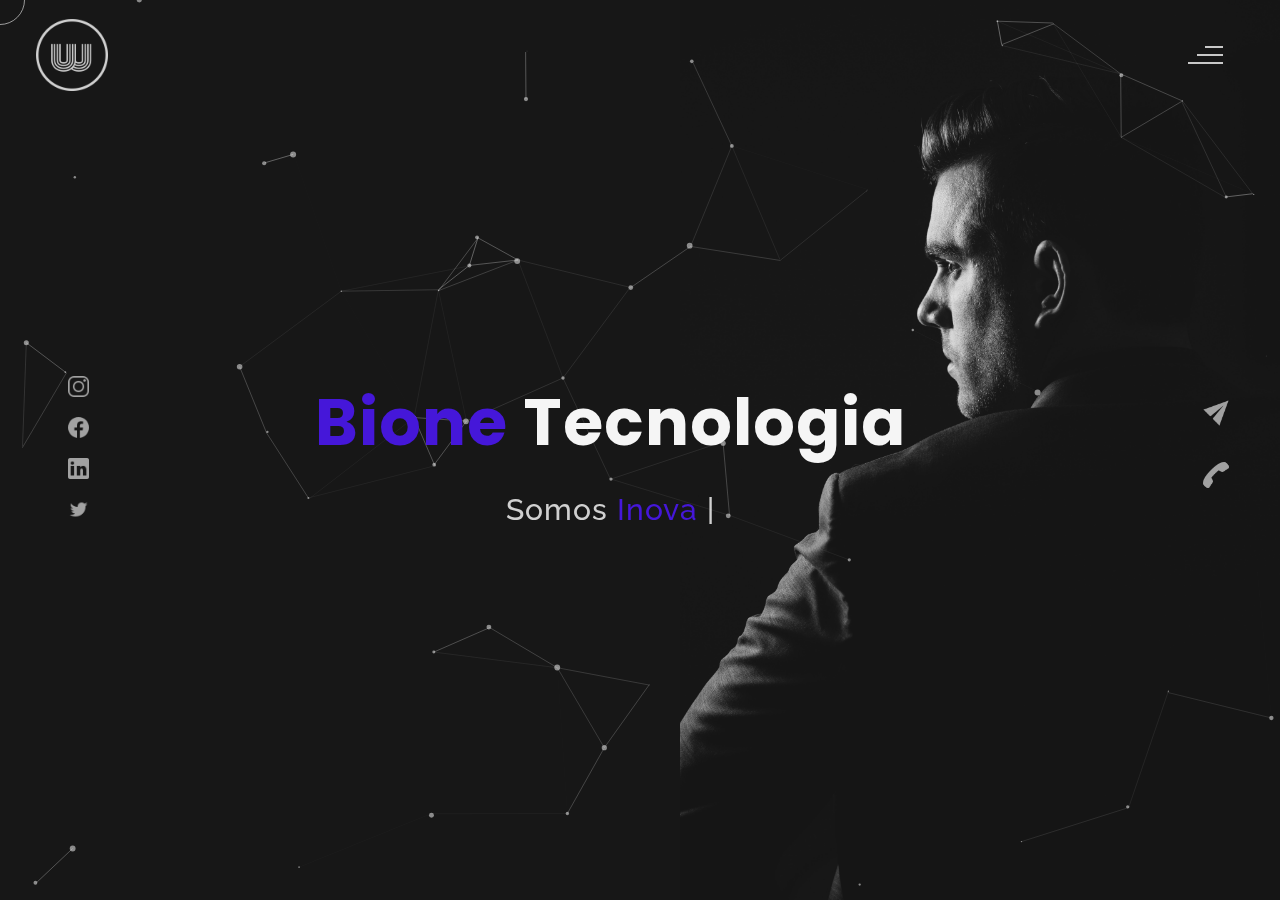
==== index.html @ 0c23e593 "Initial commit" ====
<!DOCTYPE html>
<html lang="en">
<head>
    <meta charset="UTF-8">
    <meta name="viewport" content="width=device-width, initial-scale=1.0">
    <meta name="description" content="Willy Wonkas - Personal Portfolio Website Template" />
	<meta name="keywords" content="blog, business card, creative, creative portfolio, cv theme, online resume, personal, portfolio, professional cv, responsive portfolio, resume, resume theme, vcard" />
	<meta name="author" content="willy wonka" />
    <title>Bione Tecnologia</title>
  <!--favicon-img--> 
   <link rel="icon" type="image/png" href="images/favicon.png">
   <!--favicon-img-->
   <!--main css file should not be removed -->
    <link rel="stylesheet" href="css/index.css">
    <!--main css file-->
    <script src="https://cdnjs.cloudflare.com/ajax/libs/gsap/3.2.6/gsap.min.js"></script>
</head>
<body>
    <!--contains all the div-->
    <div id="all">
    <!--mouse  follower-->
        <div class="cursor"></div>
    <!--mouse  follower-->
    <!--loader-->
        <div id="loader">
            <span class="color">Bione</span>Tecnologia 
        </div>
    <!--loader-end-->
    <!--link-screen-->
        <div id="breaker">
        </div>
        <div id="breaker-two">
        </div>
    <!--link-screen-->
        <!--Main-Section-->
        <!--Navigator-fullscreen-->
        <div id="navigation-content">
            <div class="logo">
                <img src="images/willy wonka logo.png" alt="logo">
            </div>
            <div class="navigation-close">
                <span class="close-first"></span>
                <span class="close-second"></span>
            </div>
            <div class="navigation-links">
                <a href="#" data-text="HOME" id="home-link" >HOME</a>
                <a href="#" data-text="ABOUT" id="about-link" >SOBRE</a>
                <a href="#" data-text="BLOG" id="blog-link" >BLOG</a>
                <a href="#" data-text="PORTFOLIO" id="portfolio-link" >PORTFOLIO</a>
                <a href="#" data-text="CONTACT" id="contact-link" >CONTATO</a>
            </div>
        </div>
        <!--Navigator-Fullscreen END-->
          <!--Home Page-->
        <!--Menubar-->
        <div id="navigation-bar">
            <img src="images/willy wonka logo.png" alt="logo">
            <div class="menubar">
                <span class="first-span"></span>
                <span class="second-span"></span>
                <span class="third-span"></span>
            </div>
        </div>
        <!--Menubar End-->
          <!--Header-->
        <div id="header">
            <div id="particles"></div>
              <!--Social Media Links-->
            <div class="social-media-links">
               <a href="#"><img src="images/instagram logo.png" class="social-media" alt="instagram-logo"></a><!--Your instagram homepage link inser in place of "#"-->
                <a href="#"><img src="images/facebook logo.png" class="social-media" alt="facebook-logo"></a>
                <a href="#"><img src="images/linkedin logo.png" class="social-media" alt="linkedin-logo"></a>
                <a href="#"><img src="images/twitter logo.png" class="social-media" alt="twitter-logo"></a>

            </div>
            <!--Social Media Links end-->
            <div class="header-content">
                <div class="header-content-box">
                <div class="firstline"><span class="color">Bione </span>Tecnologia</div>
                <div class="secondline">
                Somos
            <span class="txt-rotate color" data-period="1200"data-rotate='[ " Inovação.", " Tecnologia.", " Bione." ]'></span>
            <span class="slash">|</span>
        </div>
                    <div class="contact">
                <a href="Mailto:#"><img src="images/mail.png" alt="email-pic" class="contactpic"></a><!--Your email Id write in place of "#"-->
                <a href="Tel:#"><img src="images/call.png" alt="phone-pic" class="contactpic"></a><!--Your telephone number Id write in place of "#"-->
                    </div>    
            </div>
            </div>
            <!--header image-->
            <div class="header-image">
            <img src="images/man.jpg" alt="logo">
            </div>
            <!--header image end-->
        </div>
           <!--Header End-->
        <!--HomePage End-->
        <!--Main-Section End-->
        <!--about-->
        <div id="about">
            <div class="color-changer">
            <div class="color-panel">
                <img src="images/gear.png" alt="">
            </div>
            <div class="color-selector">
                <div class="heading">Custom Colors</div>
                <div class="colors">
                    <ul >
                    <li>
                        <a href="#0" class="color-red " title="color-red"></a>
                    </li>
                    <li>
                        <a href="#0" class="color-purple" title="color-purple"></a>
                    </li>
                    <li>
                        <a href="#0" class="color-malt" title="color-malt"></a>
                    </li>
                    <li>
                        <a href="#0" class="color-green" title="color-green"></a>
                    </li>
                    <li>
                        <a href="#0" class="color-blue" title="color-blue"></a>
                    </li>
                    <li>
                        <a href="#0" class="color-orange" title="color-orange"></a>
                    </li>
                    </ul>
                </div>
            </div>
            </div>
            <!--about content-->
            <div id="about-content">
                <div class="about-header">
                    About <span class="color">Me</span>
                    <span class ="header-caption">Get to Know <span class="color"> me.</span></span>
                </div>
                <div class="about-main">
            <div class="about-first-paragraph wow">
            <!--about description-->
               <span class="about-first-line">
                    I'm creative 
                    <span class="color">web developer</span>
                     based in New York , USA </span>
                     <br>
               <span class="about-second-line"> With 20 years of experience as a professional Web developer, I have acquired the skills and knowledge necessary to make your project a success. I enjoy every step while working.</span>
               <div class="cv">
                <a href="#"><button>Download <span class="colors">CV</span></button></a>
            </div>
            </div>
            <!--about picture-->
            <div class="about-img">
                <img src="images/about.jpg" alt="Your Image">
            </div>
            </div>
    
            </div>
            <!--services start-->
            <div id="services">
                <div class="color-changer">
                    <div class="color-panel">
                        <img src="images/gear.png" alt="">
                    </div>
                    <div class="color-selector">
                        <div class="heading">Custom Colors</div>
                        <div class="colors">
                            <ul >
                            <li>
                                <a href="#0" class="color-red " title="color-red"></a>
                            </li>
                            <li>
                                <a href="#0" class="color-purple" title="color-purple"></a>
                            </li>
                            <li>
                                <a href="#0" class="color-malt" title="color-malt"></a>
                            </li>
                            <li>
                                <a href="#0" class="color-green" title="color-green"></a>
                            </li>
                            <li>
                                <a href="#0" class="color-blue" title="color-blue"></a>
                            </li>
                            <li>
                                <a href="#0" class="color-orange" title="color-orange"></a>
                            </li>
                            </ul>
                        </div>
                    </div>
                    </div>
            <!--services header-->
                    <div class="services-heading wow">
                        <span class="color">My</span> Services
                    </div>
            <!--services header end-->
            <!--services content-->
                    <div class="services-content">
                           <div class="service-one service wow">
                               <div class="service-img">
                               <img src="images/coding.png" alt="service-one">
                               </div>
                               <div class="service-description">
                                <h2>Web Designing</h2>
                                <p>Lorem ipsum dolor sit amet consectetur adipisicing elit. Quod quibusdam possimus</p>
                               </div>
                           </div>
                           <div class="service-two service wow">
                               <div class="service-img">
                               <img src="images/instagram.png" alt="service-two">
                               </div>
                               <div class="service-description">
                                <h2>Social Media</h2>
                                <p>Lorem ipsum dolor sit amet consectetur adipisicing elit. Quod quibusdam possimus</p>
                               </div>
                           </div>
                           <div class="service-three service wow">
                            <div class="service-img">
                               <img src="images/bulb.png" alt="service-three">
                            </div>
                            <div class="service-description">
                                <h2>Creative Design</h2>
                                <p>Lorem ipsum dolor sit amet consectetur adipisicing elit. Quod quibusdam possimus</p>
                            </div>
                        </div>
                    </div>
            </div>
            <!--services content end-->
            <!--services end-->
            <div id="skills">
                <div class="skills-header">
                     My <span class="color"> Skills</span>
                </div>
                <div class="skills-content " style="text-align: center;">
                    <div class="skill-html skill">
                        <div class="skill-text">
                    <div class="html">
                        HTML/CSS
                    </div>
                        </div>
                    <div class="html-prog wow prog">
                 <div class="html-progress wow">95%</div>
                    </div>
                    </div>
                    <div class="skill-html skill">
                        <div class="skill-text">
                    <div class="html">
                      Javascript
                    </div>
                        </div>
                    <div class="html-prog wow prog">
                 <div class="js-progress wow">90%</div>
                    </div>
                    </div>
                    <div class="skill-html skill">
                        <div class="skill-text">
                    <div class="html">
                        Adobe Ps
                    </div>
                        </div>
                    <div class="html-prog wow prog">
                 <div class="adobe-progress wow">83%</div>
                    </div>
                    </div>
                    <div class="skill-html skill">
                        <div class="skill-text">
                    <div class="html">
                        PHP
                    </div>
                        </div>
                    <div class="html-prog wow prog">
                 <div class="php-progress wow">87%</div>
                    </div>
                    </div>
                    <div class="skill-html skill">
                        <div class="skill-text">
                    <div class="html">
                        JQuery
                    </div>
                        </div>
                    <div class="html-prog wow prog">
                 <div class="jquery-progress wow">94%</div>
                    </div>
                    </div>
                    <div class="skill-html skill">
                        <div class="skill-text">
                    <div class="html">
                        SEO
                    </div>
                        </div>
                    <div class="html-prog wow prog">
                 <div class="seo-progress wow">84%</div>
                    </div>
                    </div>
                </div>
            </div>
    <!--copyright-section You Can Remove After Downloading-->
            <div class="footer">
             <div class="footer-text">
                 <img src="./images/copyright.png" alt="copyright-img" class="images" height="14px"> Willy Wonkas
             </div>
            </div>
    <!--copyright-section-->
        </div>
        <!--about end-->
        <!--portfolio-->
        <div id="portfolio">
            <div class="color-changer">
                <div class="color-panel">
                    <img src="images/gear.png" alt="">
                </div>
                <div class="color-selector">
                    <div class="heading">Custom Colors</div>
                    <div class="colors">
                        <ul >
                        <li>
                            <a href="#0" class="color-red " title="color-red"></a>
                        </li>
                        <li>
                            <a href="#0" class="color-purple" title="color-purple"></a>
                        </li>
                        <li>
                            <a href="#0" class="color-malt" title="color-malt"></a>
                        </li>
                        <li>
                            <a href="#0" class="color-green" title="color-green"></a>
                        </li>
                        <li>
                            <a href="#0" class="color-blue" title="color-blue"></a>
                        </li>
                        <li>
                            <a href="#0" class="color-orange" title="color-orange"></a>
                        </li>
                        </ul>
                    </div>
                </div>
                </div>
            <div class="portfolio-header"> <span class="color"> My </span> Portfolio
            <span class ="header-caption"> Some Of My <span class="color"> Works</span></span></div>
             <div id="portfolio-content">
                 <div class="portfolio portfolio-first">
                     <div class="portfolio-image">
                        <img src="images/portfolio-first.jpg" alt="portfolio-first">
                     </div>
                     <div class="portfolio-text">
                         <h2>App Idea</h2>
                         <p>Lorem, ipsum dolor sit amet consectetur adipisicing elit. Ad ut optio repellat cupiditate 
                             expedita eius dignissimos. Id cumque placeat minima ad laudantium suscipit voluptatem ducimus</p>
                         <div class="button"><a href="#"><button><span class="index"> View Project<i class="gg-arrow-right"></i></span></button></a></div>
                     </div>
                 </div>
                 <div class="portfolio portfolio-second">
                    <div class="portfolio-image">
                        <img src="images/portfolio-second.jpg" alt="portfolio-second">
                    </div>
                    <div class="portfolio-text">
                        <h2>Web Designing</h2>
                        <p>Lorem ipsum dolor sit, amet consectetur adipisicing elit. Id cumque placeat minima ad laudantium suscipit
                             voluptatem ducimus. Id cumque placeat minima ad laudantium suscipit voluptatem ducimus</p>
                        <div class="button"><a href="#"><button><span class="index"> View Project<i class="gg-arrow-right"></i></span></button></a></div>
                    </div>
                </div>
             
                <div class="portfolio portfolio-third">
                    <div class="portfolio-image">
                        <img src="images/portfolio-third.jpg" alt="portfolio-third">
                    </div>
                    <div class="portfolio-text">
                        <h2>UI Designing</h2>
                        <p>Lorem, ipsum dolor sit amet consectetur adipisicing elit. Ad ut optio repellat cupiditate expedita eius dignissimos
                            .. Id cumque placeat minima ad laudantium suscipit voluptatem ducimus</p>
                        <div class="button"><a href="#"><button><span class="index"> View Project<i class="gg-arrow-right"></i></span></button></a></div>
                    </div>
                </div>
                <div class="portfolio portfolio-fourth">
                    <div class=" portfolio-image">
                        <img src="images/portfolio-fourth.jpg" alt="portfolio-fourth">
                    </div>
                    <div class="portfolio-text">
                        <h2>Wow Graphics</h2>
                        <p>Lorem, ipsum dolor sit amet consectetur adipisicing elit. Ad ut optio repellat cupiditate
                             expedita eius dignissimos. Id cumque placeat minima ad laudantium suscipit voluptatem ducimus</p>
                        <div class="button"><a href="#"><button><span class="index"> View Project<i class="gg-arrow-right"></i></span></button></a></div>
                    </div>
                </div>
                 </div>
                    <!--copyright-section You Can Remove After Downloading-->
            <div class="footer">
                <div class="footer-text">
                    <img src="./images/copyright.png" alt="copyright-img" class="images" height="14px"> Willy Wonkas
                </div>
               </div>
       <!--copyright-section-->
             </div>
        <!--portfolio end-->
        <!--blog-->
        <div id="blog">
            <div class="color-changer">
                <div class="color-panel">
                    <img src="images/gear.png" alt="">
                </div>
                <div class="color-selector">
                    <div class="heading">Custom Colors</div>
                    <div class="colors">
                        <ul >
                        <li>
                            <a href="#0" class="color-red " title="color-red"></a>
                        </li>
                        <li>
                            <a href="#0" class="color-purple" title="color-purple"></a>
                        </li>
                        <li>
                            <a href="#0" class="color-malt" title="color-malt"></a>
                        </li>
                        <li>
                            <a href="#0" class="color-green" title="color-green"></a>
                        </li>
                        <li>
                            <a href="#0" class="color-blue" title="color-blue"></a>
                        </li>
                        <li>
                            <a href="#0" class="color-orange" title="color-orange"></a>
                        </li>
                        </ul>
                    </div>
                </div>
                </div>
        <div class="blog-header"> Blogs</span>
            <span class ="header-caption"> My Latest <span class="color"> blog posts.</span></span></div>
            <div class="blog-content">
                 <div class="blogs">
                     <a href="#">
                     <div class="img">
                        <img src="images/post-one.jpg" alt="blog-one">
                        <div class="blog-date">8 May,20</div>
                     </div>
                     <div class="blog-text">
                         <h3>Harleys In Hawaai</h3>
                         <p>Lorem ipsum dolor sit amet consectetur adipisicing elit. Possimus alias dolore recusandae illum, corrupti quo 
                             veniam saepe aliquid! Quis voluptates ratione consequuntur vel, perferendis cum provident? Magnam fugiat voluptas
                              libero.</p>
                     </div></a>
                 </div>      
                 <div class="blogs">
                    <a href="#">
                    <div class="img">
                        <img src="images/post-two.jpg" alt="blog-two">
                        <div class="blog-date">16 Jan,20</div>
                    </div>
                    <div class="blog-text">
                        <h3>Key To Be Productive</h3>
                        <p>Lorem ipsum dolor, sit amet consectetur adipisicing elit. Incidunt maiores, 
                            recusandae cupiditate ducimus a non tempora, architecto obcaecati eaque ipsum assumenda harum dolorum iusto tenetur
                             eius eligendi dolor magnam sit!</p>
                    </div></a>
                </div>      
                <div class="blogs">
                    <a href="#">
                    <div class="img">
                        <img src="images/post-three.jpg" alt="blog-three">
                        <div class="blog-date">30 Nov,19</div>
                    </div>
                    <div class="blog-text">
                        <h3>Caffeine Addict</h3>
                        <p>Lorem ipsum, dolor sit amet consectetur adipisicing elit. Nemo nostrum impedit 
                            ipsam perspiciatis ratione sapiente quasi optio reprehenderit, labore consequuntur suscipit cum quas.
                             Officiis dolorem asperiores, ut necessitatibus quas doloremque?</p>
                    </div></a>
                </div>
                <div class="blogs">
                    <a href="#">
                    <div class="img">
                        <img src="images/post-four.jpg" alt="blog-four">
                        <div class="blog-date">6 Jul,19</div>
                    </div>
                    <div class="blog-text">
                        <h3>Web Development</h3>
                        <p>Lorem ipsum dolor sit amet consectetur adipisicing elit. Dolorem, veniam ratione quam vitae,
                             quibusdam explicabo rem debitis velit ipsa repellat, impedit nulla fuga? Amet corporis praesentium quae.
                              Sed, quibusdam necessitatibus.</p>
                    </div></a>
                </div>  
                <div class="blogs">
                    <a href="#">
                    <div class="img">
                        <img src="images/post-five.jpg" alt="blog-five">
                        <div class="blog-date">1 Jun,19</div>
                    </div>
                    <div class="blog-text">
                        <h3>Work From Home</h3>
                        <p>Lorem ipsum dolor sit amet consectetur adipisicing elit. Fuga sunt eum necessitatibus rem 
                            dignissimos nulla mollitia cumque, provident officiis non vitae? Animi aut doloremque illum, soluta hic minus 
                            sint explicabo..</p>
                    </div></a>
                </div>  
                <div class="blogs">
                    <a href="#">
                    <div class="img">
                        <img src="images/post-six.jpg" alt="blog-six">
                        <div class="blog-date">28 Feb,19</div>
                    </div>
                    <div class="blog-text">
                        <h3>Business Trip</h3>
                        <p>Lorem ipsum dolor sit amet consectetur adipisicing elit. Explicabo tempora dolorum fuga ratione, unde, 
                            ex quaerat iste numquam nemo nihil nobis rem sint quia recusandae dignissimos quos ut rerum nam.</p>
                    </div></a>
                </div>        
            </div>
               <!--copyright-section You Can Remove After Downloading-->
               <div class="footer">
                <div class="footer-text">
                    <img src="./images/copyright.png" alt="copyright-img" class="images" height="14px"> Willy Wonkas
                </div>
               </div>
       <!--copyright-section-->
        </div>
        <!--blog end-->
        <!--contact-->
     <div id="contact">
        <div class="color-changer">
            <div class="color-panel">
                <img src="images/gear.png" alt="">
            </div>
            <div class="color-selector">
                <div class="heading">Custom Colors</div>
                <div class="colors">
                    <ul >
                    <li>
                        <a href="#0" class="color-red " title="color-red"></a>
                    </li>
                    <li>
                        <a href="#0" class="color-purple" title="color-purple"></a>
                    </li>
                    <li>
                        <a href="#0" class="color-malt" title="color-malt"></a>
                    </li>
                    <li>
                        <a href="#0" class="color-green" title="color-green"></a>
                    </li>
                    <li>
                        <a href="#0" class="color-blue" title="color-blue"></a>
                    </li>
                    <li>
                        <a href="#0" class="color-orange" title="color-orange"></a>
                    </li>
                    </ul>
                </div>
            </div>
            </div>
         <div class="contact-header">Contact <span class="color"> Me</span>
        <div class="contact-header-caption"> <span class="color"> Get</span> In Touch.</div></div>
        <div class="contact-content">
            <!--Contact form-->
             <div class="contact-form">
                 <div class="form-header">
                     Message Me
                 </div>
                 <form id="myForm" action="#">
                    <div class="input-line">
                        <input  id="name" type="text" placeholder="Name" class="input-name">
                        <input id="email" type="email" placeholder="Email"  class="input-name">
                    </div>
                    <input type="text" id="subject" placeholder="subject" class="input-subject">
                    <textarea id ="body" class="input-textarea" placeholder="message"></textarea>
                    <button type="button" id ="submit" value="send">Submit</button>
                 </form>
               
             </div>
            <!--Contact form-->
            <!--Contact information-->
             <div class="contact-info">
                <div class="contact-info-header">
                    Contact Info
                </div>
                <div class="contact-info-content">
                <div class="contect-info-content-line">
                    <img src="./images/icon-name.png" class="icon" alt="name-icon">
                    <div class="contact-info-icon-text">
                        <h6>Name</h6>
                        <p>Arlo Brown</p>
                  </div>
                </div>
                <div class="contect-info-content-line">
                  <img src="./images/icon-location.png" class="icon" alt="location-icon">
                  <div class="contact-info-icon-text">
                      <h6>Location</h6>
                      <p>New York, USA</p>
                </div>
              </div>
              <div class="contect-info-content-line">
                  <img src="./images/icon-phone.png" class="icon" alt="phone-icon">
                  <div class="contact-info-icon-text">
                      <h6>Call</h6>
                      <p>+9865376531</p>
                </div>
              </div>
              
              <div class="contect-info-content-line">
                  <img src="./images/icon-email.png" class="icon" alt="email-icon">
                  <div class="contact-info-icon-text">
                      <h6>Email</h6>
                      <p>Info@example.com</p>
                </div>
              </div>
                </div>
            <!--Contact information end-->
           </div>
        </div>
                    <!--copyright-section You Can Remove After Downloading-->
                    <div class="footer">
                        <div class="footer-text">
                            <img src="./images/copyright.png" alt="copyright-img" class="images" height="14px"> Willy Wonkas
                        </div>
                       </div>
               <!--copyright-section-->
     </div>
        <!--contact end-->
    </div>
    <!--all the divisions-->
    <script src="js/jquery.min.js"></script>
    <script src="js/particles.js"></script>
    <script src="js/particles.min.js"></script>
    <script src="js/index.js"></script>
    <!--particles script-->
    <script>
  particlesJS("particles", {"particles":{"number":{"value":40,"density":{"enable":true,"value_area":800}},"color":{"value":"#ffffff"},"shape":{"type":"circle","stroke":{"width":0,"color":"#000000"},"polygon":{"nb_sides":5},"image":{"src":"img/github.svg","width":100,"height":100}},"opacity":{"value":0.5,"random":false,"anim":{"enable":false,"speed":1,"opacity_min":0.1,"sync":false}},"size":{"value":3,"random":true,"anim":{"enable":false,"speed":40,"size_min":0.1,"sync":false}},"line_linked":{"enable":true,"distance":150,"color":"#ffffff","opacity":0.4,"width":1},"move":{"enable":true,"speed":6,"direction":"none","random":false,"straight":false,"out_mode":"out","bounce":false,"attract":{"enable":false,"rotateX":600,"rotateY":1200}}},"interactivity":{"detect_on":"canvas","events":{"onhover":{"enable":true,"mode":"repulse"},"onclick":{"enable":true,"mode":"push"},"resize":true},"modes":{"grab":{"distance":400,"line_linked":{"opacity":1}},"bubble":{"distance":400,"size":40,"duration":2,"opacity":8,"speed":3},"repulse":{"distance":200,"duration":0.4},"push":{"particles_nb":4},"remove":{"particles_nb":2}}},"retina_detect":true});
    </script>

</body>
</html>
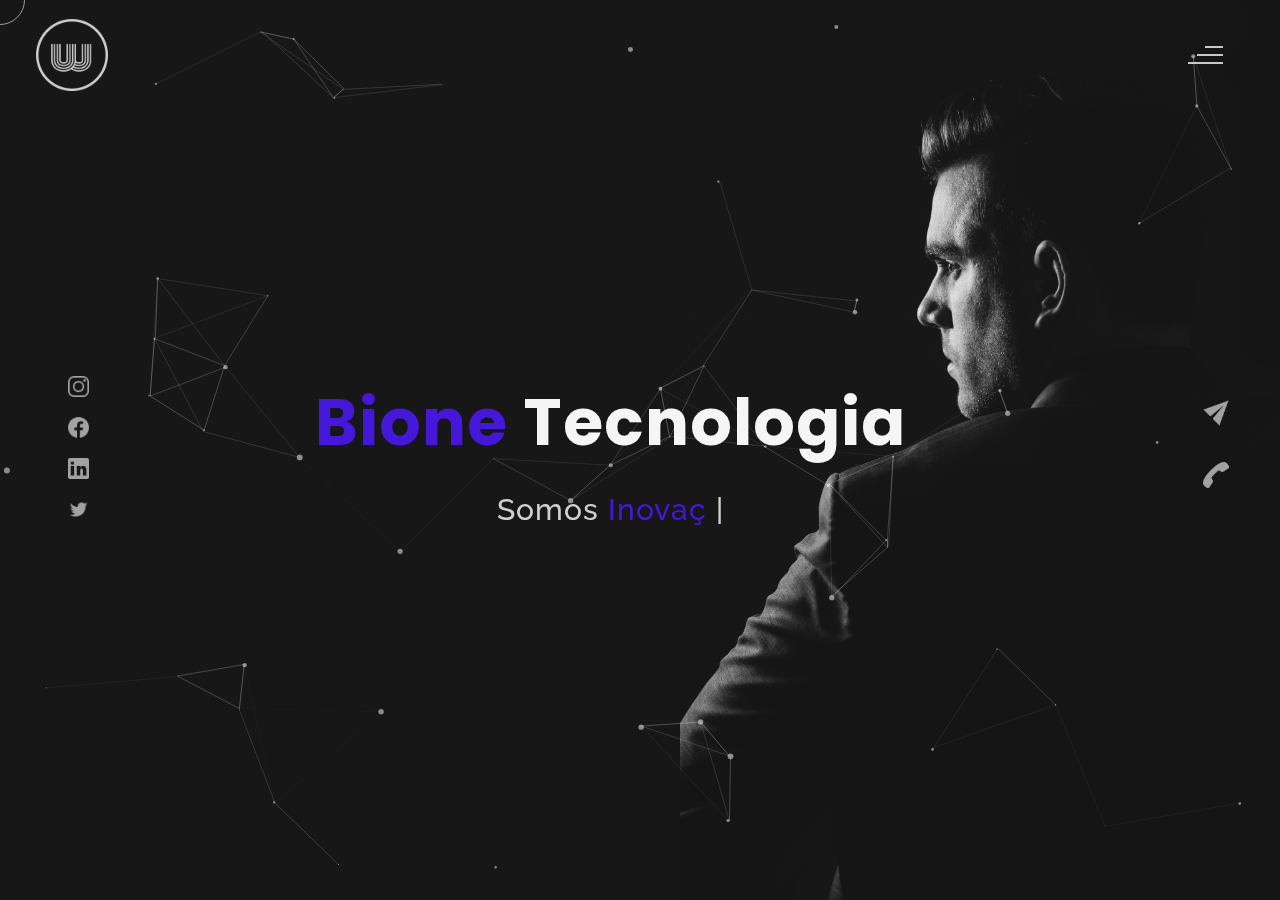
==== commit b8eca974: "modificação davi" ====
--- a/index.html
+++ b/index.html
@@ -45,10 +45,10 @@
             </div>
             <div class="navigation-links">
                 <a href="#" data-text="HOME" id="home-link" >HOME</a>
-                <a href="#" data-text="ABOUT" id="about-link" >SOBRE</a>
-                <a href="#" data-text="BLOG" id="blog-link" >BLOG</a>
+                <a href="#" data-text="SOBRE" id="about-link" >SOBRE</a>
+               <!-- <a href="#" data-text="BLOG" id="blog-link" >BLOG</a> -->
                 <a href="#" data-text="PORTFOLIO" id="portfolio-link" >PORTFOLIO</a>
-                <a href="#" data-text="CONTACT" id="contact-link" >CONTATO</a>
+                <a href="#" data-text="CONTATO" id="contact-link" >CONTATO</a>
             </div>
         </div>
         <!--Navigator-Fullscreen END-->
@@ -80,12 +80,15 @@
                 <div class="firstline"><span class="color">Bione </span>Tecnologia</div>
                 <div class="secondline">
                 Somos
-            <span class="txt-rotate color" data-period="1200"data-rotate='[ " Inovação.", " Tecnologia.", " Bione." ]'></span>
+            <span class="txt-rotate color" data-period="1200" data-rotate='[ "Inovação.", "Tecnologia.", "Bione." ]'></span>
+
             <span class="slash">|</span>
         </div>
                     <div class="contact">
                 <a href="Mailto:#"><img src="images/mail.png" alt="email-pic" class="contactpic"></a><!--Your email Id write in place of "#"-->
-                <a href="Tel:#"><img src="images/call.png" alt="phone-pic" class="contactpic"></a><!--Your telephone number Id write in place of "#"-->
+               <a href="https://wa.me/5583988719620" target="_blank"><img src="images/call.png" alt="phone-pic" class="contactpic"></a>
+
+<!--Your telephone number Id write in place of "#"-->
                     </div>    
             </div>
             </div>
@@ -133,25 +136,52 @@
             <!--about content-->
             <div id="about-content">
                 <div class="about-header">
-                    About <span class="color">Me</span>
-                    <span class ="header-caption">Get to Know <span class="color"> me.</span></span>
+                    Sobre <span class="color">Mim</span>
+                    <!--<span class ="header-caption">Get to Know <span class="color"> me.</span></span> -->
                 </div>
                 <div class="about-main">
             <div class="about-first-paragraph wow">
             <!--about description-->
                <span class="about-first-line">
-                    I'm creative 
-                    <span class="color">web developer</span>
-                     based in New York , USA </span>
+                     <!--I'm creative 
+                   <span class="color">web developer</span>
+                     based in New York , USA </span> -->
                      <br>
-               <span class="about-second-line"> With 20 years of experience as a professional Web developer, I have acquired the skills and knowledge necessary to make your project a success. I enjoy every step while working.</span>
+               <span class="about-second-line"> Bem-vindo à Bione Tecnoologia
+<br>
+                
+Com 15 anos de experiência no mercado de eventos, a Bione Tecnologia é referência em painéis de LED, iluminação e sonorização. Nossa trajetória é marcada pela excelência e inovação, proporcionando experiências inesquecíveis em João Pessoa e em diversas outras cidades do Brasil.
+<br>                
+<br>
+O que oferecemos:
+                <br>
+<br>
+- Painéis de LED: Alta definição e versatilidade para destacar seu evento.<br>
+- Iluminação: Soluções criativas e personalizadas que transformam qualquer ambiente.<br>
+- Sonorização: Qualidade sonora impecável para garantir que cada detalhe seja ouvido com clareza.<br>
+<br>
+Nossa Missão:
+Transformar eventos em momentos únicos, combinando tecnologia de ponta com um atendimento personalizado e dedicado.
+<br>
+<br>               
+Nossos Valores:<br>
+- Excelência: Compromisso com a qualidade em cada projeto.<br>
+- Inovação: Sempre à frente com as últimas tendências e tecnologias.<br>
+- Confiança: Construímos relações duradouras com nossos clientes.<br>
+<br>
+Grandes Eventos, Grandes Resultados:
+Ao longo de nossa história, tivemos o privilégio de participar de eventos de grande porte, sempre superando as expectativas e criando memórias inesquecíveis.
+
+Entre em Contato:<br>
+Estamos prontos para transformar seu evento em um sucesso. Fale conosco e descubra como podemos fazer a diferença.
+ </span>
                <div class="cv">
-                <a href="#"><button>Download <span class="colors">CV</span></button></a>
+                <a href="#"><button> <span class="colors"></span></button></a>
             </div>
             </div>
             <!--about picture-->
             <div class="about-img">
-                <img src="images/about.jpg" alt="Your Image">
+                <img src="images/bione%20new%20tela.jpg" alt="Your Image">
             </div>
             </div>
     
@@ -190,43 +220,44 @@
                     </div>
             <!--services header-->
                     <div class="services-heading wow">
-                        <span class="color">My</span> Services
+                        <span class="color">Meus</span> Eventos
                     </div>
             <!--services header end-->
             <!--services content-->
                     <div class="services-content">
                            <div class="service-one service wow">
                                <div class="service-img">
-                               <img src="images/coding.png" alt="service-one">
+                               <img src="images/btm-3.webp" alt="service-one">
                                </div>
                                <div class="service-description">
-                                <h2>Web Designing</h2>
-                                <p>Lorem ipsum dolor sit amet consectetur adipisicing elit. Quod quibusdam possimus</p>
+                                <h2>BTM</h2>
+                                <p>O BTM – Brazil Travel Market – é um evento realizado e organizado pela BBC Eventos. Tem como objetivo reunir e promover a integração do setor de viagens e turismo, além de oferecer novos produtos ao mercado. 
+                                    Considerado o maior evento B2B de turismo realizado no Norte e Nordeste, e um dos maiores do Brasil.</p>
                                </div>
                            </div>
                            <div class="service-two service wow">
                                <div class="service-img">
-                               <img src="images/instagram.png" alt="service-two">
+                               <img src="images/mtm.png" alt="service-two">
                                </div>
                                <div class="service-description">
-                                <h2>Social Media</h2>
-                                <p>Lorem ipsum dolor sit amet consectetur adipisicing elit. Quod quibusdam possimus</p>
+                                <h2>MTM</h2>
+                                <p>O MTM - Minas Travel Market é um evento que pretende ser a vitrine do turismo B2B no estado de Minas Gerais. </p>
                                </div>
                            </div>
                            <div class="service-three service wow">
                             <div class="service-img">
-                               <img src="images/bulb.png" alt="service-three">
+                               <img src="images/consuper.png" alt="service-three">
                             </div>
                             <div class="service-description">
-                                <h2>Creative Design</h2>
-                                <p>Lorem ipsum dolor sit amet consectetur adipisicing elit. Quod quibusdam possimus</p>
+                                <h2>CONSUPER</h2>
+                                <p>Consuper é a Convenção Paraibana de Supermercados, um evento com o objetivo de conectar a indústria e o varejo. </p>
                             </div>
                         </div>
                     </div>
             </div>
             <!--services content end-->
             <!--services end-->
-            <div id="skills">
+            <!--<div id="skills">
                 <div class="skills-header">
                      My <span class="color"> Skills</span>
                 </div>
@@ -292,11 +323,11 @@
                     </div>
                     </div>
                 </div>
-            </div>
+            </div> -->
     <!--copyright-section You Can Remove After Downloading-->
             <div class="footer">
              <div class="footer-text">
-                 <img src="./images/copyright.png" alt="copyright-img" class="images" height="14px"> Willy Wonkas
+                 <img src="./images/copyright.png" alt="copyright-img" class="images" height="14px"> DESDE 2009
              </div>
             </div>
     <!--copyright-section-->
@@ -334,8 +365,8 @@
                     </div>
                 </div>
                 </div>
-            <div class="portfolio-header"> <span class="color"> My </span> Portfolio
-            <span class ="header-caption"> Some Of My <span class="color"> Works</span></span></div>
+            <div class="portfolio-header"> <span class="color"> Meu </span> Portfolio
+            <span class ="header-caption"> Meus <span class="color"> Serviços</span></span></div>
              <div id="portfolio-content">
                  <div class="portfolio portfolio-first">
                      <div class="portfolio-image">
@@ -353,9 +384,9 @@
                         <img src="images/portfolio-second.jpg" alt="portfolio-second">
                     </div>
                     <div class="portfolio-text">
-                        <h2>Web Designing</h2>
-                        <p>Lorem ipsum dolor sit, amet consectetur adipisicing elit. Id cumque placeat minima ad laudantium suscipit
-                             voluptatem ducimus. Id cumque placeat minima ad laudantium suscipit voluptatem ducimus</p>
+                        <h2>Secretarias e Credenciamentos</h2>
+                        <p>Possuímos uma grande linha de notebooks, impressoras e etiquetadoras para melhor auxiliar em credenciamentos, escritórios e outras necessidades. Nossos equipamentos são projetados para oferecer eficiência e 
+                            praticidade, garantindo que suas operações diárias sejam realizadas com a máxima qualidade e confiabilidade.</p>
                         <div class="button"><a href="#"><button><span class="index"> View Project<i class="gg-arrow-right"></i></span></button></a></div>
                     </div>
                 </div>
@@ -365,9 +396,9 @@
                         <img src="images/portfolio-third.jpg" alt="portfolio-third">
                     </div>
                     <div class="portfolio-text">
-                        <h2>UI Designing</h2>
-                        <p>Lorem, ipsum dolor sit amet consectetur adipisicing elit. Ad ut optio repellat cupiditate expedita eius dignissimos
-                            .. Id cumque placeat minima ad laudantium suscipit voluptatem ducimus</p>
+                        <h2>Sonorização</h2>
+                        <p>Contamos com as melhores mesas de som para garantir uma qualidade de áudio superior, além de caixas de som adequadas para diversos tipos de ambientes. Nossos equipamentos de som são ideais para qualquer evento, proporcionando clareza e potência sonora que fazem a diferença. 
+                            Seja para um pequeno evento interno ou um grande show ao ar livre, temos a solução perfeita para suas necessidades de áudio.</p>
                         <div class="button"><a href="#"><button><span class="index"> View Project<i class="gg-arrow-right"></i></span></button></a></div>
                     </div>
                 </div>
@@ -376,9 +407,22 @@
                         <img src="images/portfolio-fourth.jpg" alt="portfolio-fourth">
                     </div>
                     <div class="portfolio-text">
-                        <h2>Wow Graphics</h2>
-                        <p>Lorem, ipsum dolor sit amet consectetur adipisicing elit. Ad ut optio repellat cupiditate
-                             expedita eius dignissimos. Id cumque placeat minima ad laudantium suscipit voluptatem ducimus</p>
+                        <h2>Iluminação</h2>
+                        <p>Também oferecemos os melhores par LEDs, moving heads e muitas outras opções de equipamentos de iluminação. Nossos produtos são perfeitos para criar ambientes impactantes e dinâmicos, seja em shows, eventos corporativos ou festas. 
+                            Com nossa variedade de soluções, você encontrará exatamente o que precisa para iluminar seu evento com qualidade e inovação.</p>
+                        <div class="button"><a href="#"><button><span class="index"> View Project<i class="gg-arrow-right"></i></span></button></a></div>
+                    </div>
+                </div>
+                  <div class="portfolio portfolio-five">
+                    <div class=" portfolio-image">
+                        <img src="images/portfolio-fourth.jpg" alt="portfolio-fourth">
+                    </div>
+                    <div class="portfolio-text">
+                        <h2>Painel de LED</h2>
+                        <p>Oferecemos painéis de alta resolução P3 e P2, ideais para aplicações tanto outdoor quanto indoor. Nossos painéis 
+                            garantem uma qualidade de imagem excepcional, proporcionando uma experiência visual nítida e vibrante. Seja para 
+                            eventos ao ar livre, publicidade ou ambientes internos, nossos painéis são a escolha perfeita para quem busca 
+                            excelência em definição e desempenho.</p>
                         <div class="button"><a href="#"><button><span class="index"> View Project<i class="gg-arrow-right"></i></span></button></a></div>
                     </div>
                 </div>
@@ -386,7 +430,7 @@
                     <!--copyright-section You Can Remove After Downloading-->
             <div class="footer">
                 <div class="footer-text">
-                    <img src="./images/copyright.png" alt="copyright-img" class="images" height="14px"> Willy Wonkas
+                    <img src="./images/copyright.png" alt="copyright-img" class="images" height="14px"> DESDE 2009
                 </div>
                </div>
        <!--copyright-section-->
@@ -424,7 +468,7 @@
                     </div>
                 </div>
                 </div>
-        <div class="blog-header"> Blogs</span>
+         <!--<div class="blog-header"> Blogs</span>
             <span class ="header-caption"> My Latest <span class="color"> blog posts.</span></span></div>
             <div class="blog-content">
                  <div class="blogs">
@@ -504,13 +548,13 @@
                             ex quaerat iste numquam nemo nihil nobis rem sint quia recusandae dignissimos quos ut rerum nam.</p>
                     </div></a>
                 </div>        
-            </div>
-               <!--copyright-section You Can Remove After Downloading-->
-               <div class="footer">
+            </div> 
+               <!--copyright-section You Can Remove After Downloading--> 
+              <!-- <div class="footer">
                 <div class="footer-text">
                     <img src="./images/copyright.png" alt="copyright-img" class="images" height="14px"> Willy Wonkas
                 </div>
-               </div>
+               </div> -->
        <!--copyright-section-->
         </div>
         <!--blog end-->
@@ -546,22 +590,22 @@
                 </div>
             </div>
             </div>
-         <div class="contact-header">Contact <span class="color"> Me</span>
-        <div class="contact-header-caption"> <span class="color"> Get</span> In Touch.</div></div>
+         <div class="contact-header">Entre <span class="color"> em Contato</span>
+        </div>
         <div class="contact-content">
             <!--Contact form-->
              <div class="contact-form">
                  <div class="form-header">
-                     Message Me
+                    
                  </div>
                  <form id="myForm" action="#">
                     <div class="input-line">
-                        <input  id="name" type="text" placeholder="Name" class="input-name">
+                        <input  id="name" type="text" placeholder="Nome" class="input-name">
                         <input id="email" type="email" placeholder="Email"  class="input-name">
                     </div>
-                    <input type="text" id="subject" placeholder="subject" class="input-subject">
-                    <textarea id ="body" class="input-textarea" placeholder="message"></textarea>
-                    <button type="button" id ="submit" value="send">Submit</button>
+                    <input type="text" id="subject" placeholder="Assunto" class="input-subject">
+                    <textarea id ="body" class="input-textarea" placeholder="Mensagem"></textarea>
+                    <button type="button" id ="submit" value="send">Enviar</button>
                  </form>
                
              </div>
@@ -569,27 +613,27 @@
             <!--Contact information-->
              <div class="contact-info">
                 <div class="contact-info-header">
-                    Contact Info
+                    Informações Contato
                 </div>
                 <div class="contact-info-content">
                 <div class="contect-info-content-line">
                     <img src="./images/icon-name.png" class="icon" alt="name-icon">
                     <div class="contact-info-icon-text">
-                        <h6>Name</h6>
-                        <p>Arlo Brown</p>
+                        <h6>Nome</h6>
+                        <p>Bione Tecnologia</p>
                   </div>
                 </div>
                 <div class="contect-info-content-line">
                   <img src="./images/icon-location.png" class="icon" alt="location-icon">
                   <div class="contact-info-icon-text">
-                      <h6>Location</h6>
-                      <p>New York, USA</p>
+                      <h6>Localização</h6>
+                      <p>João Pessoa - PB, BRA</p>
                 </div>
               </div>
               <div class="contect-info-content-line">
                   <img src="./images/icon-phone.png" class="icon" alt="phone-icon">
                   <div class="contact-info-icon-text">
-                      <h6>Call</h6>
+                      <h6>Telefone</h6>
                       <p>+9865376531</p>
                 </div>
               </div>
@@ -608,7 +652,7 @@
                     <!--copyright-section You Can Remove After Downloading-->
                     <div class="footer">
                         <div class="footer-text">
-                            <img src="./images/copyright.png" alt="copyright-img" class="images" height="14px"> Willy Wonkas
+                            <img src="./images/copyright.png" alt="copyright-img" class="images" height="14px"> DESDE 2009
                         </div>
                        </div>
                <!--copyright-section-->
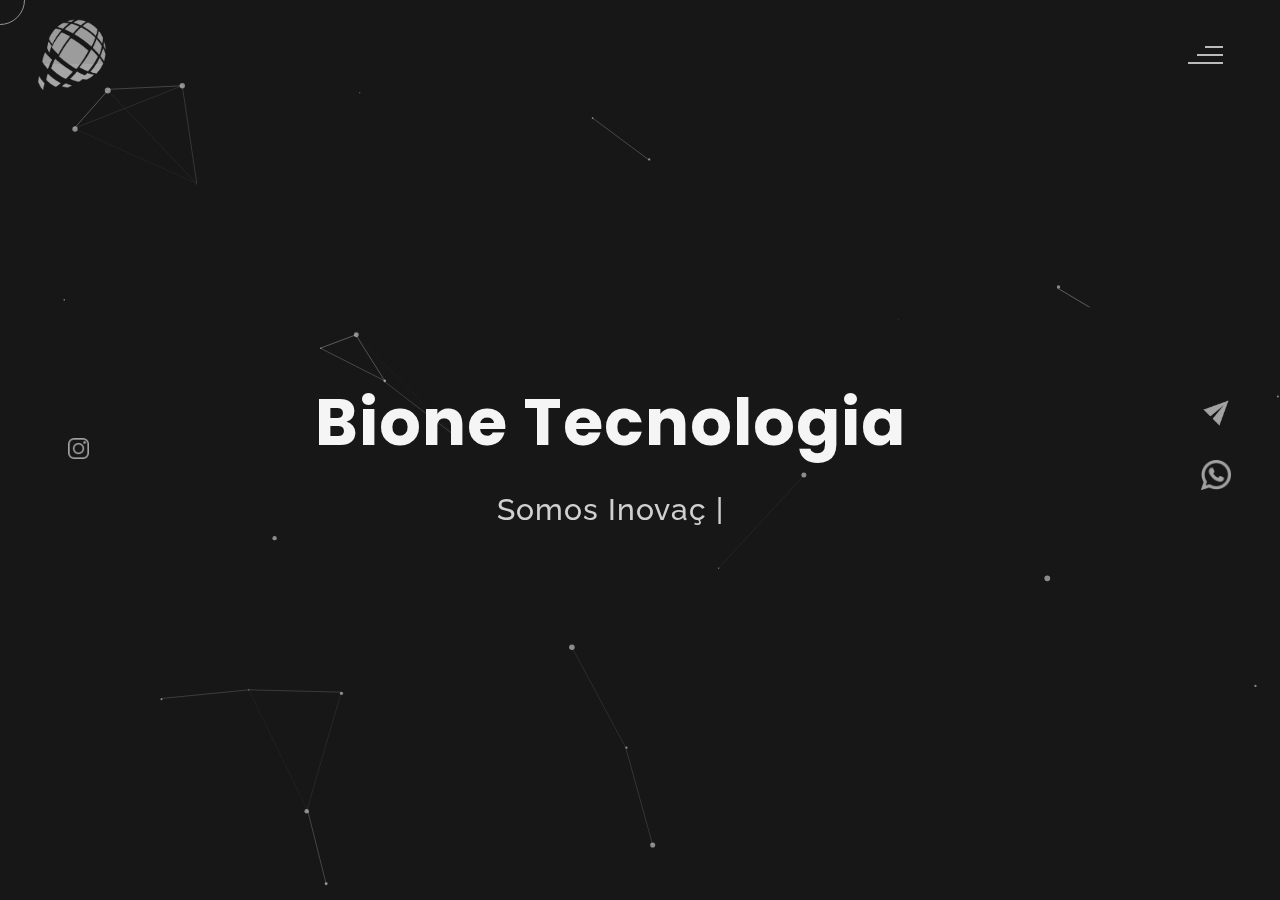
==== commit f6646fcd: "add funtions" ====
--- a/index.html
+++ b/index.html
@@ -9,7 +9,7 @@
 	<meta name="author" content="willy wonka" />
     <title>Bione Tecnologia</title>
   <!--favicon-img--> 
-   <link rel="icon" type="image/png" href="images/favicon.png">
+   <link rel="icon" type="image/png" href="images/favicon.ico">
    <!--favicon-img-->
    <!--main css file should not be removed -->
     <link rel="stylesheet" href="css/index.css">
@@ -45,8 +45,6 @@
             </div>
             <div class="navigation-links">
                 <a href="#" data-text="HOME" id="home-link" >HOME</a>
-                <a href="#" data-text="SOBRE" id="about-link" >SOBRE</a>
-               <!-- <a href="#" data-text="BLOG" id="blog-link" >BLOG</a> -->
                 <a href="#" data-text="PORTFOLIO" id="portfolio-link" >PORTFOLIO</a>
                 <a href="#" data-text="CONTATO" id="contact-link" >CONTATO</a>
             </div>
@@ -55,7 +53,7 @@
           <!--Home Page-->
         <!--Menubar-->
         <div id="navigation-bar">
-            <img src="images/willy wonka logo.png" alt="logo">
+            <img src="images/bione-planet.png" alt="logo">
             <div class="menubar">
                 <span class="first-span"></span>
                 <span class="second-span"></span>
@@ -68,34 +66,33 @@
             <div id="particles"></div>
               <!--Social Media Links-->
             <div class="social-media-links">
-               <a href="#"><img src="images/instagram logo.png" class="social-media" alt="instagram-logo"></a><!--Your instagram homepage link inser in place of "#"-->
-                <a href="#"><img src="images/facebook logo.png" class="social-media" alt="facebook-logo"></a>
-                <a href="#"><img src="images/linkedin logo.png" class="social-media" alt="linkedin-logo"></a>
-                <a href="#"><img src="images/twitter logo.png" class="social-media" alt="twitter-logo"></a>
+               <a target="_blank" href="https://www.instagram.com/bionetecnologia"><img src="images/instagram logo.png" class="social-media" alt="instagram-logo"></a><!--Your instagram homepage link inser in place of "#"-->
 
             </div>
             <!--Social Media Links end-->
             <div class="header-content">
                 <div class="header-content-box">
-                <div class="firstline"><span class="color">Bione </span>Tecnologia</div>
+                <div class="firstline">Bione Tecnologia</div>
                 <div class="secondline">
                 Somos
-            <span class="txt-rotate color" data-period="1200" data-rotate='[ "Inovação.", "Tecnologia.", "Bione." ]'></span>
+            <span class="txt-rotate" data-period="1200" data-rotate='[ "Inovação.", "Tecnologia.", "Bione." ]'></span>
 
             <span class="slash">|</span>
         </div>
                     <div class="contact">
                 <a href="Mailto:#"><img src="images/mail.png" alt="email-pic" class="contactpic"></a><!--Your email Id write in place of "#"-->
-               <a href="https://wa.me/5583988719620" target="_blank"><img src="images/call.png" alt="phone-pic" class="contactpic"></a>
+               <a href="https://wa.me/5583988719620" target="_blank"><img src="images/whatsapp.png" alt="phone-pic" class="contactpic"></a>
 
 <!--Your telephone number Id write in place of "#"-->
                     </div>    
             </div>
             </div>
             <!--header image-->
-            <div class="header-image">
-            <img src="images/man.jpg" alt="logo">
-            </div>
+            <div class="video">
+                <video autoplay loop muted playsinline>
+                  <source src="videos/video.mp4" type="video/mp4"> Seu navegador não suporta a reprodução de vídeos.
+                </video>
+              </div>
             <!--header image end-->
         </div>
            <!--Header End-->
@@ -103,36 +100,6 @@
         <!--Main-Section End-->
         <!--about-->
         <div id="about">
-            <div class="color-changer">
-            <div class="color-panel">
-                <img src="images/gear.png" alt="">
-            </div>
-            <div class="color-selector">
-                <div class="heading">Custom Colors</div>
-                <div class="colors">
-                    <ul >
-                    <li>
-                        <a href="#0" class="color-red " title="color-red"></a>
-                    </li>
-                    <li>
-                        <a href="#0" class="color-purple" title="color-purple"></a>
-                    </li>
-                    <li>
-                        <a href="#0" class="color-malt" title="color-malt"></a>
-                    </li>
-                    <li>
-                        <a href="#0" class="color-green" title="color-green"></a>
-                    </li>
-                    <li>
-                        <a href="#0" class="color-blue" title="color-blue"></a>
-                    </li>
-                    <li>
-                        <a href="#0" class="color-orange" title="color-orange"></a>
-                    </li>
-                    </ul>
-                </div>
-            </div>
-            </div>
             <!--about content-->
             <div id="about-content">
                 <div class="about-header">
@@ -148,33 +115,33 @@
                      based in New York , USA </span> -->
                      <br>
                <span class="about-second-line"> Bem-vindo à Bione Tecnoologia
-<br>
-                
-Com 15 anos de experiência no mercado de eventos, a Bione Tecnologia é referência em painéis de LED, iluminação e sonorização. Nossa trajetória é marcada pela excelência e inovação, proporcionando experiências inesquecíveis em João Pessoa e em diversas outras cidades do Brasil.
-<br>                
-<br>
-O que oferecemos:
-                <br>
-<br>
-- Painéis de LED: Alta definição e versatilidade para destacar seu evento.<br>
-- Iluminação: Soluções criativas e personalizadas que transformam qualquer ambiente.<br>
-- Sonorização: Qualidade sonora impecável para garantir que cada detalhe seja ouvido com clareza.<br>
-<br>
-Nossa Missão:
-Transformar eventos em momentos únicos, combinando tecnologia de ponta com um atendimento personalizado e dedicado.
-<br>
-<br>               
-Nossos Valores:<br>
-- Excelência: Compromisso com a qualidade em cada projeto.<br>
-- Inovação: Sempre à frente com as últimas tendências e tecnologias.<br>
-- Confiança: Construímos relações duradouras com nossos clientes.<br>
-<br>
-Grandes Eventos, Grandes Resultados:
-Ao longo de nossa história, tivemos o privilégio de participar de eventos de grande porte, sempre superando as expectativas e criando memórias inesquecíveis.
-
-Entre em Contato:<br>
-Estamos prontos para transformar seu evento em um sucesso. Fale conosco e descubra como podemos fazer a diferença.
- </span>
+                <br>
+                                
+                Com 15 anos de experiência no mercado de eventos, a Bione Tecnologia é referência em painéis de LED, iluminação e sonorização. Nossa trajetória é marcada pela excelência e inovação, proporcionando experiências inesquecíveis em João Pessoa e em diversas outras cidades do Brasil.
+                <br>                
+                <br>
+                O que oferecemos:
+                                <br>
+                <br>
+                - Painéis de LED: Alta definição e versatilidade para destacar seu evento.<br>
+                - Iluminação: Soluções criativas e personalizadas que transformam qualquer ambiente.<br>
+                - Sonorização: Qualidade sonora impecável para garantir que cada detalhe seja ouvido com clareza.<br>
+                <br>
+                Nossa Missão:
+                Transformar eventos em momentos únicos, combinando tecnologia de ponta com um atendimento personalizado e dedicado.
+                <br>
+                <br>               
+                Nossos Valores:<br>
+                - Excelência: Compromisso com a qualidade em cada projeto.<br>
+                - Inovação: Sempre à frente com as últimas tendências e tecnologias.<br>
+                - Confiança: Construímos relações duradouras com nossos clientes.<br>
+                <br>
+                Grandes Eventos, Grandes Resultados:
+                Ao longo de nossa história, tivemos o privilégio de participar de eventos de grande porte, sempre superando as expectativas e criando memórias inesquecíveis.
+
+                Entre em Contato:<br>
+                Estamos prontos para transformar seu evento em um sucesso. Fale conosco e descubra como podemos fazer a diferença.
+                </span>
                <div class="cv">
                 <a href="#"><button> <span class="colors"></span></button></a>
             </div>
@@ -255,75 +222,7 @@
                         </div>
                     </div>
             </div>
-            <!--services content end-->
-            <!--services end-->
-            <!--<div id="skills">
-                <div class="skills-header">
-                     My <span class="color"> Skills</span>
-                </div>
-                <div class="skills-content " style="text-align: center;">
-                    <div class="skill-html skill">
-                        <div class="skill-text">
-                    <div class="html">
-                        HTML/CSS
-                    </div>
-                        </div>
-                    <div class="html-prog wow prog">
-                 <div class="html-progress wow">95%</div>
-                    </div>
-                    </div>
-                    <div class="skill-html skill">
-                        <div class="skill-text">
-                    <div class="html">
-                      Javascript
-                    </div>
-                        </div>
-                    <div class="html-prog wow prog">
-                 <div class="js-progress wow">90%</div>
-                    </div>
-                    </div>
-                    <div class="skill-html skill">
-                        <div class="skill-text">
-                    <div class="html">
-                        Adobe Ps
-                    </div>
-                        </div>
-                    <div class="html-prog wow prog">
-                 <div class="adobe-progress wow">83%</div>
-                    </div>
-                    </div>
-                    <div class="skill-html skill">
-                        <div class="skill-text">
-                    <div class="html">
-                        PHP
-                    </div>
-                        </div>
-                    <div class="html-prog wow prog">
-                 <div class="php-progress wow">87%</div>
-                    </div>
-                    </div>
-                    <div class="skill-html skill">
-                        <div class="skill-text">
-                    <div class="html">
-                        JQuery
-                    </div>
-                        </div>
-                    <div class="html-prog wow prog">
-                 <div class="jquery-progress wow">94%</div>
-                    </div>
-                    </div>
-                    <div class="skill-html skill">
-                        <div class="skill-text">
-                    <div class="html">
-                        SEO
-                    </div>
-                        </div>
-                    <div class="html-prog wow prog">
-                 <div class="seo-progress wow">84%</div>
-                    </div>
-                    </div>
-                </div>
-            </div> -->
+          
     <!--copyright-section You Can Remove After Downloading-->
             <div class="footer">
              <div class="footer-text">
@@ -335,36 +234,6 @@
         <!--about end-->
         <!--portfolio-->
         <div id="portfolio">
-            <div class="color-changer">
-                <div class="color-panel">
-                    <img src="images/gear.png" alt="">
-                </div>
-                <div class="color-selector">
-                    <div class="heading">Custom Colors</div>
-                    <div class="colors">
-                        <ul >
-                        <li>
-                            <a href="#0" class="color-red " title="color-red"></a>
-                        </li>
-                        <li>
-                            <a href="#0" class="color-purple" title="color-purple"></a>
-                        </li>
-                        <li>
-                            <a href="#0" class="color-malt" title="color-malt"></a>
-                        </li>
-                        <li>
-                            <a href="#0" class="color-green" title="color-green"></a>
-                        </li>
-                        <li>
-                            <a href="#0" class="color-blue" title="color-blue"></a>
-                        </li>
-                        <li>
-                            <a href="#0" class="color-orange" title="color-orange"></a>
-                        </li>
-                        </ul>
-                    </div>
-                </div>
-                </div>
             <div class="portfolio-header"> <span class="color"> Meu </span> Portfolio
             <span class ="header-caption"> Meus <span class="color"> Serviços</span></span></div>
              <div id="portfolio-content">
@@ -436,128 +305,6 @@
        <!--copyright-section-->
              </div>
         <!--portfolio end-->
-        <!--blog-->
-        <div id="blog">
-            <div class="color-changer">
-                <div class="color-panel">
-                    <img src="images/gear.png" alt="">
-                </div>
-                <div class="color-selector">
-                    <div class="heading">Custom Colors</div>
-                    <div class="colors">
-                        <ul >
-                        <li>
-                            <a href="#0" class="color-red " title="color-red"></a>
-                        </li>
-                        <li>
-                            <a href="#0" class="color-purple" title="color-purple"></a>
-                        </li>
-                        <li>
-                            <a href="#0" class="color-malt" title="color-malt"></a>
-                        </li>
-                        <li>
-                            <a href="#0" class="color-green" title="color-green"></a>
-                        </li>
-                        <li>
-                            <a href="#0" class="color-blue" title="color-blue"></a>
-                        </li>
-                        <li>
-                            <a href="#0" class="color-orange" title="color-orange"></a>
-                        </li>
-                        </ul>
-                    </div>
-                </div>
-                </div>
-         <!--<div class="blog-header"> Blogs</span>
-            <span class ="header-caption"> My Latest <span class="color"> blog posts.</span></span></div>
-            <div class="blog-content">
-                 <div class="blogs">
-                     <a href="#">
-                     <div class="img">
-                        <img src="images/post-one.jpg" alt="blog-one">
-                        <div class="blog-date">8 May,20</div>
-                     </div>
-                     <div class="blog-text">
-                         <h3>Harleys In Hawaai</h3>
-                         <p>Lorem ipsum dolor sit amet consectetur adipisicing elit. Possimus alias dolore recusandae illum, corrupti quo 
-                             veniam saepe aliquid! Quis voluptates ratione consequuntur vel, perferendis cum provident? Magnam fugiat voluptas
-                              libero.</p>
-                     </div></a>
-                 </div>      
-                 <div class="blogs">
-                    <a href="#">
-                    <div class="img">
-                        <img src="images/post-two.jpg" alt="blog-two">
-                        <div class="blog-date">16 Jan,20</div>
-                    </div>
-                    <div class="blog-text">
-                        <h3>Key To Be Productive</h3>
-                        <p>Lorem ipsum dolor, sit amet consectetur adipisicing elit. Incidunt maiores, 
-                            recusandae cupiditate ducimus a non tempora, architecto obcaecati eaque ipsum assumenda harum dolorum iusto tenetur
-                             eius eligendi dolor magnam sit!</p>
-                    </div></a>
-                </div>      
-                <div class="blogs">
-                    <a href="#">
-                    <div class="img">
-                        <img src="images/post-three.jpg" alt="blog-three">
-                        <div class="blog-date">30 Nov,19</div>
-                    </div>
-                    <div class="blog-text">
-                        <h3>Caffeine Addict</h3>
-                        <p>Lorem ipsum, dolor sit amet consectetur adipisicing elit. Nemo nostrum impedit 
-                            ipsam perspiciatis ratione sapiente quasi optio reprehenderit, labore consequuntur suscipit cum quas.
-                             Officiis dolorem asperiores, ut necessitatibus quas doloremque?</p>
-                    </div></a>
-                </div>
-                <div class="blogs">
-                    <a href="#">
-                    <div class="img">
-                        <img src="images/post-four.jpg" alt="blog-four">
-                        <div class="blog-date">6 Jul,19</div>
-                    </div>
-                    <div class="blog-text">
-                        <h3>Web Development</h3>
-                        <p>Lorem ipsum dolor sit amet consectetur adipisicing elit. Dolorem, veniam ratione quam vitae,
-                             quibusdam explicabo rem debitis velit ipsa repellat, impedit nulla fuga? Amet corporis praesentium quae.
-                              Sed, quibusdam necessitatibus.</p>
-                    </div></a>
-                </div>  
-                <div class="blogs">
-                    <a href="#">
-                    <div class="img">
-                        <img src="images/post-five.jpg" alt="blog-five">
-                        <div class="blog-date">1 Jun,19</div>
-                    </div>
-                    <div class="blog-text">
-                        <h3>Work From Home</h3>
-                        <p>Lorem ipsum dolor sit amet consectetur adipisicing elit. Fuga sunt eum necessitatibus rem 
-                            dignissimos nulla mollitia cumque, provident officiis non vitae? Animi aut doloremque illum, soluta hic minus 
-                            sint explicabo..</p>
-                    </div></a>
-                </div>  
-                <div class="blogs">
-                    <a href="#">
-                    <div class="img">
-                        <img src="images/post-six.jpg" alt="blog-six">
-                        <div class="blog-date">28 Feb,19</div>
-                    </div>
-                    <div class="blog-text">
-                        <h3>Business Trip</h3>
-                        <p>Lorem ipsum dolor sit amet consectetur adipisicing elit. Explicabo tempora dolorum fuga ratione, unde, 
-                            ex quaerat iste numquam nemo nihil nobis rem sint quia recusandae dignissimos quos ut rerum nam.</p>
-                    </div></a>
-                </div>        
-            </div> 
-               <!--copyright-section You Can Remove After Downloading--> 
-              <!-- <div class="footer">
-                <div class="footer-text">
-                    <img src="./images/copyright.png" alt="copyright-img" class="images" height="14px"> Willy Wonkas
-                </div>
-               </div> -->
-       <!--copyright-section-->
-        </div>
-        <!--blog end-->
         <!--contact-->
      <div id="contact">
         <div class="color-changer">
@@ -666,7 +413,7 @@
     <script src="js/index.js"></script>
     <!--particles script-->
     <script>
-  particlesJS("particles", {"particles":{"number":{"value":40,"density":{"enable":true,"value_area":800}},"color":{"value":"#ffffff"},"shape":{"type":"circle","stroke":{"width":0,"color":"#000000"},"polygon":{"nb_sides":5},"image":{"src":"img/github.svg","width":100,"height":100}},"opacity":{"value":0.5,"random":false,"anim":{"enable":false,"speed":1,"opacity_min":0.1,"sync":false}},"size":{"value":3,"random":true,"anim":{"enable":false,"speed":40,"size_min":0.1,"sync":false}},"line_linked":{"enable":true,"distance":150,"color":"#ffffff","opacity":0.4,"width":1},"move":{"enable":true,"speed":6,"direction":"none","random":false,"straight":false,"out_mode":"out","bounce":false,"attract":{"enable":false,"rotateX":600,"rotateY":1200}}},"interactivity":{"detect_on":"canvas","events":{"onhover":{"enable":true,"mode":"repulse"},"onclick":{"enable":true,"mode":"push"},"resize":true},"modes":{"grab":{"distance":400,"line_linked":{"opacity":1}},"bubble":{"distance":400,"size":40,"duration":2,"opacity":8,"speed":3},"repulse":{"distance":200,"duration":0.4},"push":{"particles_nb":4},"remove":{"particles_nb":2}}},"retina_detect":true});
+  particlesJS("particles", {"particles":{"number":{"value":20,"density":{"enable":true,"value_area":800}},"color":{"value":"#ffffff"},"shape":{"type":"circle","stroke":{"width":0,"color":"#000000"},"polygon":{"nb_sides":5},"image":{"src":"img/github.svg","width":100,"height":100}},"opacity":{"value":0.5,"random":false,"anim":{"enable":false,"speed":1,"opacity_min":0.1,"sync":false}},"size":{"value":3,"random":true,"anim":{"enable":false,"speed":40,"size_min":0.1,"sync":false}},"line_linked":{"enable":true,"distance":150,"color":"#ffffff","opacity":0.4,"width":1},"move":{"enable":true,"speed":6,"direction":"none","random":false,"straight":false,"out_mode":"out","bounce":false,"attract":{"enable":false,"rotateX":600,"rotateY":1200}}},"interactivity":{"detect_on":"canvas","events":{"onhover":{"enable":true,"mode":"repulse"},"onclick":{"enable":true,"mode":"push"},"resize":true},"modes":{"grab":{"distance":400,"line_linked":{"opacity":1}},"bubble":{"distance":400,"size":40,"duration":2,"opacity":8,"speed":3},"repulse":{"distance":200,"duration":0.4},"push":{"particles_nb":4},"remove":{"particles_nb":2}}},"retina_detect":true});
     </script>
 
 </body>
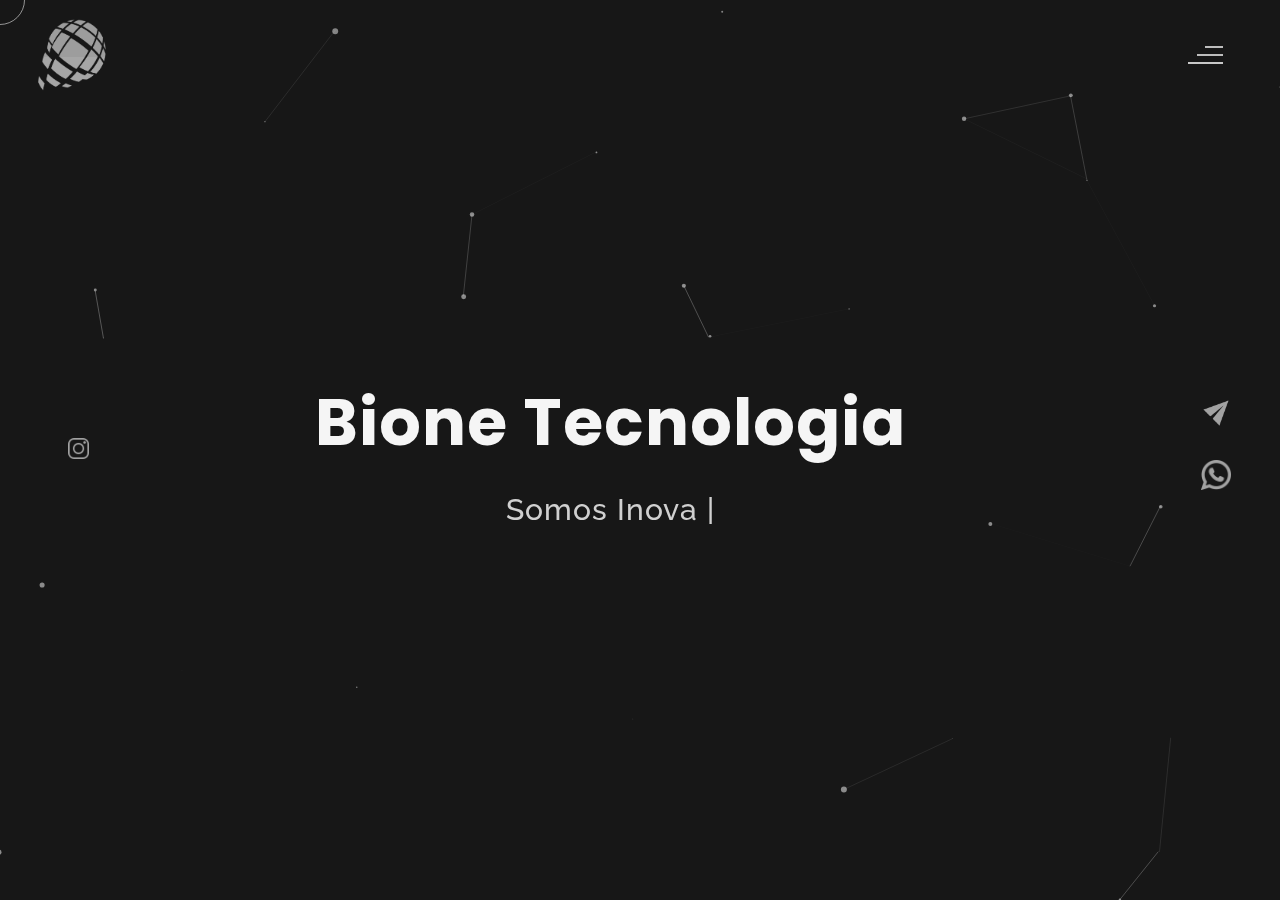
==== commit 3cafe877: "ajuste" ====
--- a/index.html
+++ b/index.html
@@ -4,9 +4,9 @@
 <head>
     <meta charset="UTF-8">
     <meta name="viewport" content="width=device-width, initial-scale=1.0">
-    <meta name="description" content="Willy Wonkas - Personal Portfolio Website Template" />
-	<meta name="keywords" content="blog, business card, creative, creative portfolio, cv theme, online resume, personal, portfolio, professional cv, responsive portfolio, resume, resume theme, vcard" />
-	<meta name="author" content="willy wonka" />
+    <meta name="description" content="Bione Tecnologia - tudo para o seu evento" />
+	<meta name="keywords" content="painel de led, video, live, show ,som , iluminacao, notebooks, evento corporativo" />
+	<meta name="author" content="Claudio Gomes" />
     <title>Bione Tecnologia</title>
   <!--favicon-img--> 
    <link rel="icon" type="image/png" href="images/favicon.ico">
@@ -45,6 +45,7 @@
             </div>
             <div class="navigation-links">
                 <a href="#" data-text="HOME" id="home-link" >HOME</a>
+                <a href="#" data-text="SOBRE" id="about-link" >SOBRE</a>
                 <a href="#" data-text="PORTFOLIO" id="portfolio-link" >PORTFOLIO</a>
                 <a href="#" data-text="CONTATO" id="contact-link" >CONTATO</a>
             </div>
@@ -110,11 +111,9 @@
             <div class="about-first-paragraph wow">
             <!--about description-->
                <span class="about-first-line">
-                     <!--I'm creative 
-                   <span class="color">web developer</span>
-                     based in New York , USA </span> -->
+                    
                      <br>
-               <span class="about-second-line"> Bem-vindo à Bione Tecnoologia
+               <span class="about-second-line"> Bem-vindo à Bione Tecnologia
                 <br>
                                 
                 Com 15 anos de experiência no mercado de eventos, a Bione Tecnologia é referência em painéis de LED, iluminação e sonorização. Nossa trajetória é marcada pela excelência e inovação, proporcionando experiências inesquecíveis em João Pessoa e em diversas outras cidades do Brasil.
